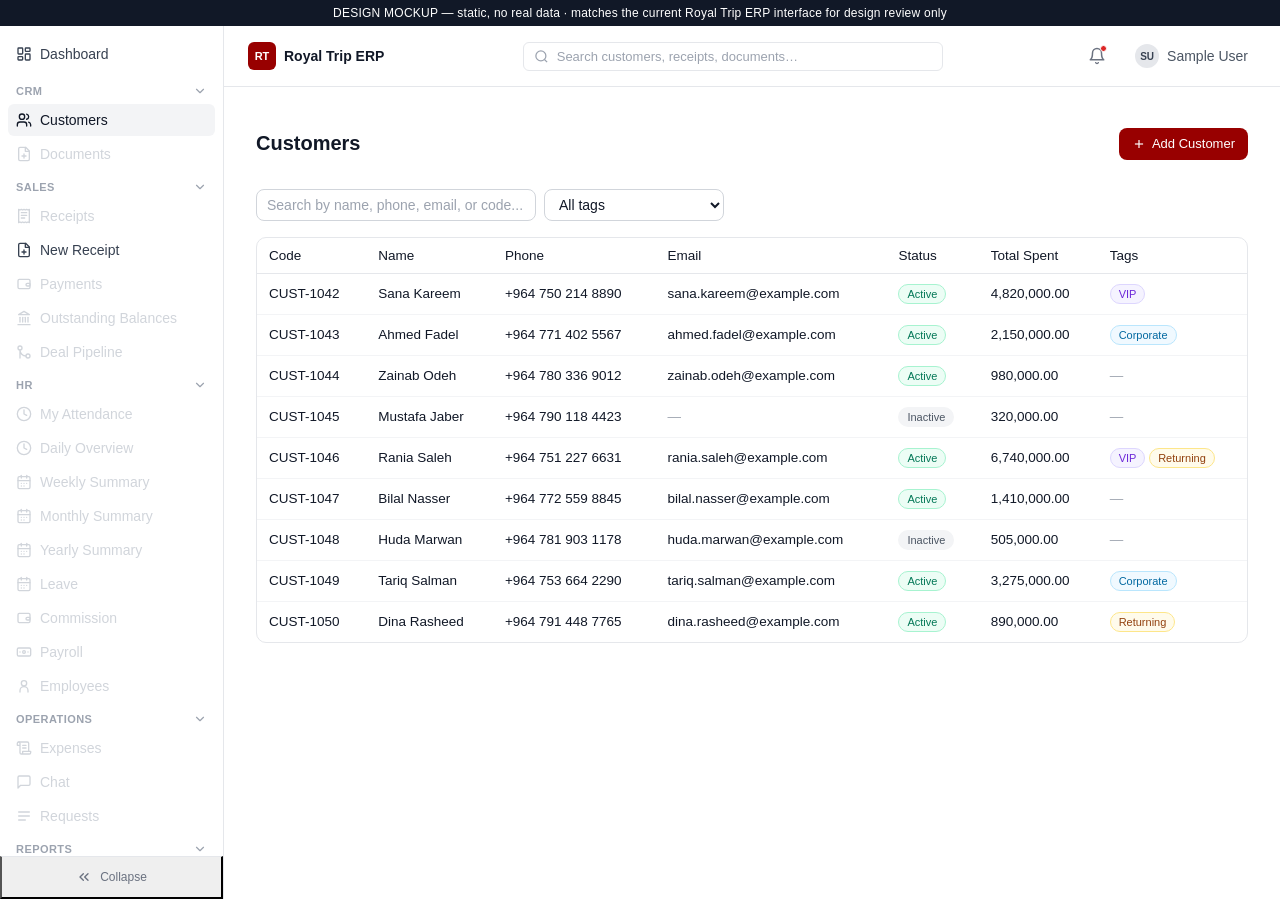
==== customers.html @ e02d03e4 "Add files via upload" ====
<!doctype html>
<html lang="en">
<head>
<meta charset="utf-8" />
<meta name="viewport" content="width=device-width, initial-scale=1" />
<title>Customers — Royal Trip ERP (Design Mockup)</title>
<link rel="stylesheet" href="styles.css" />
</head>
<body>

<svg style="display:none" aria-hidden="true">
  <symbol id="i-dashboard" viewBox="0 0 24 24"><rect width="7" height="9" x="3" y="3" rx="1"/><rect width="7" height="5" x="14" y="3" rx="1"/><rect width="7" height="9" x="14" y="12" rx="1"/><rect width="7" height="5" x="3" y="16" rx="1"/></symbol>
  <symbol id="i-users" viewBox="0 0 24 24"><path d="M16 21v-2a4 4 0 0 0-4-4H6a4 4 0 0 0-4 4v2"/><circle cx="9" cy="7" r="4"/><path d="M22 21v-2a4 4 0 0 0-3-3.87"/><path d="M16 3.13a4 4 0 0 1 0 7.75"/></symbol>
  <symbol id="i-user" viewBox="0 0 24 24"><circle cx="12" cy="8" r="4"/><path d="M6 21v-2a6 6 0 0 1 12 0v2"/></symbol>
  <symbol id="i-receipt" viewBox="0 0 24 24"><path d="M4 2v20l2-1 2 1 2-1 2 1 2-1 2 1 2-1 2 1V2l-2 1-2-1-2 1-2-1-2 1-2-1-2 1Z"/><path d="M8 7h8"/><path d="M8 11h8"/><path d="M8 15h5"/></symbol>
  <symbol id="i-file-plus" viewBox="0 0 24 24"><path d="M14.5 2H6a2 2 0 0 0-2 2v16a2 2 0 0 0 2 2h12a2 2 0 0 0 2-2V7.5L14.5 2z"/><path d="M14 2v6h6"/><path d="M12 12v6"/><path d="M9 15h6"/></symbol>
  <symbol id="i-landmark" viewBox="0 0 24 24"><line x1="3" x2="21" y1="22" y2="22"/><line x1="6" x2="6" y1="18" y2="11"/><line x1="10" x2="10" y1="18" y2="11"/><line x1="14" x2="14" y1="18" y2="11"/><line x1="18" x2="18" y1="18" y2="11"/><polygon points="12 2 20 7 4 7"/></symbol>
  <symbol id="i-git-merge" viewBox="0 0 24 24"><circle cx="18" cy="18" r="3"/><circle cx="6" cy="6" r="3"/><path d="M6 21V9a9 9 0 0 0 9 9"/></symbol>
  <symbol id="i-clock" viewBox="0 0 24 24"><circle cx="12" cy="12" r="10"/><path d="M12 6v6l4 2"/></symbol>
  <symbol id="i-calendar" viewBox="0 0 24 24"><rect width="18" height="18" x="3" y="4" rx="2"/><path d="M16 2v4"/><path d="M8 2v4"/><path d="M3 10h18"/><path d="M8 14h.01"/><path d="M12 14h.01"/><path d="M16 14h.01"/><path d="M8 18h.01"/><path d="M12 18h.01"/></symbol>
  <symbol id="i-wallet" viewBox="0 0 24 24"><path d="M21 12V7a2 2 0 0 0-2-2H5a2 2 0 0 0-2 2v10a2 2 0 0 0 2 2h14a2 2 0 0 0 2-2v-5"/><path d="M21 12a1 1 0 0 0-1-1h-3a2 2 0 0 0 0 4h3a1 1 0 0 0 1-1z"/></symbol>
  <symbol id="i-banknote" viewBox="0 0 24 24"><rect width="20" height="12" x="2" y="6" rx="2"/><circle cx="12" cy="12" r="2"/><path d="M6 12h.01M18 12h.01"/></symbol>
  <symbol id="i-scroll" viewBox="0 0 24 24"><path d="M8 21h12a2 2 0 0 0 2-2v-2H10v2a2 2 0 1 1-4 0V5a2 2 0 1 0-4 0v3h4"/><path d="M19 17V5a2 2 0 0 0-2-2H4"/><path d="M15 8h-5"/><path d="M15 12h-5"/></symbol>
  <symbol id="i-message" viewBox="0 0 24 24"><path d="M21 15a2 2 0 0 1-2 2H7l-4 4V5a2 2 0 0 1 2-2h14a2 2 0 0 1 2 2z"/></symbol>
  <symbol id="i-list" viewBox="0 0 24 24"><path d="M4 6h16"/><path d="M4 12h16"/><path d="M4 18h10"/></symbol>
  <symbol id="i-bar-chart" viewBox="0 0 24 24"><path d="M3 3v18h18"/><path d="M18 17V9"/><path d="M13 17V5"/><path d="M8 17v-3"/></symbol>
  <symbol id="i-settings" viewBox="0 0 24 24"><circle cx="12" cy="12" r="3"/><path d="M19.4 15a1.65 1.65 0 0 0 .33 1.82l.06.06a2 2 0 1 1-2.83 2.83l-.06-.06a1.65 1.65 0 0 0-1.82-.33 1.65 1.65 0 0 0-1 1.51V21a2 2 0 0 1-4 0v-.09A1.65 1.65 0 0 0 9 19.4a1.65 1.65 0 0 0-1.82.33l-.06.06a2 2 0 1 1-2.83-2.83l.06-.06a1.65 1.65 0 0 0 .33-1.82 1.65 1.65 0 0 0-1.51-1H3a2 2 0 0 1 0-4h.09A1.65 1.65 0 0 0 4.6 9a1.65 1.65 0 0 0-.33-1.82l-.06-.06a2 2 0 1 1 2.83-2.83l.06.06a1.65 1.65 0 0 0 1.82.33H9a1.65 1.65 0 0 0 1-1.51V3a2 2 0 0 1 4 0v.09a1.65 1.65 0 0 0 1 1.51 1.65 1.65 0 0 0 1.82-.33l.06-.06a2 2 0 1 1 2.83 2.83l-.06.06a1.65 1.65 0 0 0-.33 1.82V9a1.65 1.65 0 0 0 1.51 1H21a2 2 0 0 1 0 4h-.09a1.65 1.65 0 0 0-1.51 1z"/></symbol>
  <symbol id="i-terminal" viewBox="0 0 24 24"><polyline points="4 17 10 11 4 5"/><line x1="12" x2="20" y1="19" y2="19"/></symbol>
  <symbol id="i-chevron-down" viewBox="0 0 24 24"><path d="m6 9 6 6 6-6"/></symbol>
  <symbol id="i-chevrons-left" viewBox="0 0 24 24"><path d="m11 17-5-5 5-5"/><path d="m18 17-5-5 5-5"/></symbol>
  <symbol id="i-plus" viewBox="0 0 24 24"><path d="M5 12h14"/><path d="M12 5v14"/></symbol>
  <symbol id="i-arrow-left" viewBox="0 0 24 24"><path d="m12 19-7-7 7-7"/><path d="M19 12H5"/></symbol>
  <symbol id="i-x" viewBox="0 0 24 24"><path d="M18 6 6 18"/><path d="m6 6 12 12"/></symbol>
  <symbol id="i-search" viewBox="0 0 24 24"><circle cx="11" cy="11" r="8"/><path d="m21 21-4.3-4.3"/></symbol>
  <symbol id="i-bell" viewBox="0 0 24 24"><path d="M6 8a6 6 0 0 1 12 0c0 7 3 9 3 9H3s3-2 3-9"/><path d="M10.3 21a1.94 1.94 0 0 0 3.4 0"/></symbol>
</svg>

<div class="mockup-banner">
  DESIGN MOCKUP — static, no real data · matches the current Royal Trip ERP interface for design review only
</div>

<div class="app-shell">
  <aside class="sidebar">
    <nav class="sidebar-nav">
      <a href="index.html" class="sidebar-link">
        <svg class="nav-icon"><use href="#i-dashboard"/></svg>
        <span>Dashboard</span>
      </a>

      <div class="nav-group">
        <div class="nav-group-label"><span>CRM</span><svg><use href="#i-chevron-down"/></svg></div>
        <div class="nav-group-links">
          <a href="customers.html" class="sidebar-link active"><svg class="nav-icon"><use href="#i-users"/></svg><span>Customers</span></a>
          <a href="#" class="sidebar-link disabled"><svg class="nav-icon"><use href="#i-file-plus"/></svg><span>Documents</span></a>
        </div>
      </div>

      <div class="nav-group">
        <div class="nav-group-label"><span>Sales</span><svg><use href="#i-chevron-down"/></svg></div>
        <div class="nav-group-links">
          <a href="#" class="sidebar-link disabled"><svg class="nav-icon"><use href="#i-receipt"/></svg><span>Receipts</span></a>
          <a href="new-receipt.html" class="sidebar-link"><svg class="nav-icon"><use href="#i-file-plus"/></svg><span>New Receipt</span></a>
          <a href="#" class="sidebar-link disabled"><svg class="nav-icon"><use href="#i-wallet"/></svg><span>Payments</span></a>
          <a href="#" class="sidebar-link disabled"><svg class="nav-icon"><use href="#i-landmark"/></svg><span>Outstanding Balances</span></a>
          <a href="#" class="sidebar-link disabled"><svg class="nav-icon"><use href="#i-git-merge"/></svg><span>Deal Pipeline</span></a>
        </div>
      </div>

      <div class="nav-group">
        <div class="nav-group-label"><span>HR</span><svg><use href="#i-chevron-down"/></svg></div>
        <div class="nav-group-links">
          <a href="#" class="sidebar-link disabled"><svg class="nav-icon"><use href="#i-clock"/></svg><span>My Attendance</span></a>
          <a href="#" class="sidebar-link disabled"><svg class="nav-icon"><use href="#i-clock"/></svg><span>Daily Overview</span></a>
          <a href="#" class="sidebar-link disabled"><svg class="nav-icon"><use href="#i-calendar"/></svg><span>Weekly Summary</span></a>
          <a href="#" class="sidebar-link disabled"><svg class="nav-icon"><use href="#i-calendar"/></svg><span>Monthly Summary</span></a>
          <a href="#" class="sidebar-link disabled"><svg class="nav-icon"><use href="#i-calendar"/></svg><span>Yearly Summary</span></a>
          <a href="#" class="sidebar-link disabled"><svg class="nav-icon"><use href="#i-calendar"/></svg><span>Leave</span></a>
          <a href="#" class="sidebar-link disabled"><svg class="nav-icon"><use href="#i-wallet"/></svg><span>Commission</span></a>
          <a href="#" class="sidebar-link disabled"><svg class="nav-icon"><use href="#i-banknote"/></svg><span>Payroll</span></a>
          <a href="#" class="sidebar-link disabled"><svg class="nav-icon"><use href="#i-user"/></svg><span>Employees</span></a>
        </div>
      </div>

      <div class="nav-group">
        <div class="nav-group-label"><span>Operations</span><svg><use href="#i-chevron-down"/></svg></div>
        <div class="nav-group-links">
          <a href="#" class="sidebar-link disabled"><svg class="nav-icon"><use href="#i-scroll"/></svg><span>Expenses</span></a>
          <a href="#" class="sidebar-link disabled"><svg class="nav-icon"><use href="#i-message"/></svg><span>Chat</span></a>
          <a href="#" class="sidebar-link disabled"><svg class="nav-icon"><use href="#i-list"/></svg><span>Requests</span></a>
        </div>
      </div>

      <div class="nav-group">
        <div class="nav-group-label"><span>Reports</span><svg><use href="#i-chevron-down"/></svg></div>
        <div class="nav-group-links">
          <a href="#" class="sidebar-link disabled"><svg class="nav-icon"><use href="#i-bar-chart"/></svg><span>Reports</span></a>
        </div>
      </div>

      <div class="nav-group">
        <div class="nav-group-label"><span>Admin</span><svg><use href="#i-chevron-down"/></svg></div>
        <div class="nav-group-links">
          <a href="settings.html" class="sidebar-link"><svg class="nav-icon"><use href="#i-settings"/></svg><span>Settings</span></a>
          <a href="#" class="sidebar-link disabled"><svg class="nav-icon"><use href="#i-scroll"/></svg><span>Audit Log</span></a>
        </div>
      </div>
    </nav>
    <button class="sidebar-footer" type="button">
      <svg class="nav-icon"><use href="#i-chevrons-left"/></svg>
      <span>Collapse</span>
    </button>
  </aside>

  <div class="content">
    <header class="header">
      <div class="header-brand">
        <div class="header-logo">RT</div>
        <span class="header-brand-name">Royal Trip ERP</span>
      </div>
      <div class="header-search">
        <div class="header-search-input">
          <svg><use href="#i-search"/></svg>
          <span>Search customers, receipts, documents…</span>
        </div>
      </div>
      <div class="header-actions">
        <div class="icon-btn"><svg><use href="#i-bell"/></svg><span class="dot"></span></div>
        <div class="user-menu">
          <div class="avatar">SU</div>
          <span>Sample User</span>
        </div>
      </div>
    </header>

    <main class="page">
      <div class="page-head-row">
        <h1 class="page-title">Customers</h1>
        <button class="btn" type="button"><svg><use href="#i-plus"/></svg>Add Customer</button>
      </div>

      <div class="toolbar">
        <input class="text-input" type="text" placeholder="Search by name, phone, email, or code..." />
        <select class="select-input">
          <option>All tags</option>
          <option>VIP</option>
          <option>Corporate</option>
          <option>Returning</option>
        </select>
      </div>

      <div class="table-wrap">
        <table class="data-table">
          <thead>
            <tr>
              <th>Code</th>
              <th>Name</th>
              <th>Phone</th>
              <th>Email</th>
              <th>Status</th>
              <th>Total Spent</th>
              <th>Tags</th>
            </tr>
          </thead>
          <tbody>
            <tr>
              <td class="cell-strong">CUST-1042</td>
              <td>Sana Kareem</td>
              <td>+964 750 214 8890</td>
              <td>sana.kareem@example.com</td>
              <td><span class="badge badge-active">Active</span></td>
              <td>4,820,000.00</td>
              <td><span class="badge badge-tag-vip">VIP</span></td>
            </tr>
            <tr>
              <td class="cell-strong">CUST-1043</td>
              <td>Ahmed Fadel</td>
              <td>+964 771 402 5567</td>
              <td>ahmed.fadel@example.com</td>
              <td><span class="badge badge-active">Active</span></td>
              <td>2,150,000.00</td>
              <td><span class="badge badge-tag-corporate">Corporate</span></td>
            </tr>
            <tr>
              <td class="cell-strong">CUST-1044</td>
              <td>Zainab Odeh</td>
              <td>+964 780 336 9012</td>
              <td>zainab.odeh@example.com</td>
              <td><span class="badge badge-active">Active</span></td>
              <td>980,000.00</td>
              <td class="cell-muted">—</td>
            </tr>
            <tr>
              <td class="cell-strong">CUST-1045</td>
              <td>Mustafa Jaber</td>
              <td>+964 790 118 4423</td>
              <td class="cell-muted">—</td>
              <td><span class="badge badge-inactive">Inactive</span></td>
              <td>320,000.00</td>
              <td class="cell-muted">—</td>
            </tr>
            <tr>
              <td class="cell-strong">CUST-1046</td>
              <td>Rania Saleh</td>
              <td>+964 751 227 6631</td>
              <td>rania.saleh@example.com</td>
              <td><span class="badge badge-active">Active</span></td>
              <td>6,740,000.00</td>
              <td>
                <span class="badge badge-tag-vip">VIP</span>
                <span class="badge badge-tag-returning">Returning</span>
              </td>
            </tr>
            <tr>
              <td class="cell-strong">CUST-1047</td>
              <td>Bilal Nasser</td>
              <td>+964 772 559 8845</td>
              <td>bilal.nasser@example.com</td>
              <td><span class="badge badge-active">Active</span></td>
              <td>1,410,000.00</td>
              <td class="cell-muted">—</td>
            </tr>
            <tr>
              <td class="cell-strong">CUST-1048</td>
              <td>Huda Marwan</td>
              <td>+964 781 903 1178</td>
              <td>huda.marwan@example.com</td>
              <td><span class="badge badge-inactive">Inactive</span></td>
              <td>505,000.00</td>
              <td class="cell-muted">—</td>
            </tr>
            <tr>
              <td class="cell-strong">CUST-1049</td>
              <td>Tariq Salman</td>
              <td>+964 753 664 2290</td>
              <td>tariq.salman@example.com</td>
              <td><span class="badge badge-active">Active</span></td>
              <td>3,275,000.00</td>
              <td><span class="badge badge-tag-corporate">Corporate</span></td>
            </tr>
            <tr>
              <td class="cell-strong">CUST-1050</td>
              <td>Dina Rasheed</td>
              <td>+964 791 448 7765</td>
              <td>dina.rasheed@example.com</td>
              <td><span class="badge badge-active">Active</span></td>
              <td>890,000.00</td>
              <td><span class="badge badge-tag-returning">Returning</span></td>
            </tr>
          </tbody>
        </table>
      </div>
    </main>
  </div>
</div>

</body>
</html>
---- styles.css ----
/* Royal Trip ERP — static design mockup stylesheet.
   Tokens pulled from the real app's app/globals.css and Tailwind gray scale
   (the actual components use plain Tailwind gray/emerald/amber utilities,
   not the oklch custom-theme tokens, for most page-level chrome). */

:root {
  --red: #980000;
  --red-hover: #7a0000;

  --gray-50: #f9fafb;
  --gray-100: #f3f4f6;
  --gray-200: #e5e7eb;
  --gray-300: #d1d5db;
  --gray-400: #9ca3af;
  --gray-500: #6b7280;
  --gray-600: #4b5563;
  --gray-700: #374151;
  --gray-900: #111827;

  --emerald-50: #ecfdf5;
  --emerald-200: #a7f3d0;
  --emerald-700: #047857;

  --amber-50: #fffbeb;
  --amber-200: #fde68a;
  --amber-600: #d97706;
  --amber-800: #92400e;

  --sky-50: #f0f9ff;
  --sky-200: #bae6fd;
  --sky-700: #0369a1;

  --violet-50: #f5f3ff;
  --violet-200: #ddd6fe;
  --violet-700: #6d28d9;

  --green-600: #16a34a;
  --red-600: #dc2626;

  --radius: 10px;
  --radius-sm: 6px;
  --radius-full: 9999px;

  --font-sans: -apple-system, BlinkMacSystemFont, "Segoe UI", Inter, Roboto, "Helvetica Neue", Arial, sans-serif;
}

* {
  box-sizing: border-box;
}

html,
body {
  margin: 0;
  padding: 0;
  height: 100%;
}

body {
  font-family: var(--font-sans);
  color: var(--gray-900);
  background: #ffffff;
  -webkit-font-smoothing: antialiased;
}

a {
  color: inherit;
  text-decoration: none;
}

button {
  font-family: inherit;
}

/* ---------- Mockup banner ---------- */

.mockup-banner {
  background: var(--gray-900);
  color: #fff;
  font-size: 12px;
  padding: 6px 16px;
  text-align: center;
  letter-spacing: 0.02em;
}

.mockup-banner strong {
  color: #ffd0d0;
}

/* ---------- App shell ---------- */

.app-shell {
  display: flex;
  min-height: calc(100vh - 27px);
}

/* ---------- Sidebar ---------- */

.sidebar {
  width: 224px;
  flex-shrink: 0;
  display: flex;
  flex-direction: column;
  border-right: 1px solid var(--gray-200);
  background: #fff;
  height: calc(100vh - 27px);
  position: sticky;
  top: 27px;
}

.sidebar-nav {
  flex: 1;
  overflow-y: auto;
  padding: 12px 0;
}

.sidebar-link {
  display: flex;
  align-items: center;
  gap: 8px;
  margin: 0 8px 8px 8px;
  padding: 8px;
  border-radius: 6px;
  font-size: 14px;
  font-weight: 500;
  color: var(--gray-700);
}

.sidebar-link:hover {
  background: var(--gray-50);
}

.sidebar-link.active {
  background: var(--gray-100);
  color: var(--gray-900);
}

.sidebar-link.disabled {
  color: var(--gray-300);
  cursor: default;
}

.sidebar-link.disabled:hover {
  background: transparent;
}

.nav-icon {
  width: 16px;
  height: 16px;
  flex-shrink: 0;
  stroke: currentColor;
  fill: none;
  stroke-width: 2;
  stroke-linecap: round;
  stroke-linejoin: round;
}

.nav-group {
  margin-bottom: 4px;
}

.nav-group-label {
  display: flex;
  align-items: center;
  justify-content: space-between;
  padding: 6px 16px;
  font-size: 11px;
  font-weight: 600;
  text-transform: uppercase;
  letter-spacing: 0.04em;
  color: var(--gray-400);
}

.nav-group-label svg {
  width: 14px;
  height: 14px;
  stroke: currentColor;
  fill: none;
  stroke-width: 2;
  stroke-linecap: round;
  stroke-linejoin: round;
}

.nav-group-links {
  display: flex;
  flex-direction: column;
  gap: 2px;
  padding: 0 8px;
}

.nav-group-links .sidebar-link {
  margin: 0;
}

.sidebar-footer {
  display: flex;
  align-items: center;
  justify-content: center;
  gap: 8px;
  border-top: 1px solid var(--gray-200);
  padding: 12px 8px;
  font-size: 12px;
  font-weight: 500;
  color: var(--gray-500);
}

/* ---------- Header ---------- */

.header {
  display: flex;
  align-items: center;
  justify-content: space-between;
  border-bottom: 1px solid var(--gray-200);
  background: #fff;
  padding: 12px 24px;
  gap: 24px;
}

.header-brand {
  display: flex;
  align-items: center;
  gap: 8px;
  flex-shrink: 0;
}

.header-logo {
  width: 28px;
  height: 28px;
  border-radius: 6px;
  background: var(--red);
  color: #fff;
  display: flex;
  align-items: center;
  justify-content: center;
  font-size: 11px;
  font-weight: 700;
}

.header-brand-name {
  font-size: 14px;
  font-weight: 600;
  color: var(--gray-900);
}

.header-search {
  flex: 1;
  display: flex;
  justify-content: center;
  padding: 0 24px;
}

.header-search-input {
  width: 100%;
  max-width: 420px;
  display: flex;
  align-items: center;
  gap: 8px;
  border: 1px solid var(--gray-200);
  border-radius: var(--radius-sm);
  padding: 6px 10px;
  color: var(--gray-400);
  font-size: 13px;
}

.header-search-input svg {
  width: 15px;
  height: 15px;
  stroke: currentColor;
  fill: none;
  stroke-width: 2;
  flex-shrink: 0;
}

.header-actions {
  display: flex;
  align-items: center;
  gap: 14px;
  font-size: 14px;
  color: var(--gray-600);
  flex-shrink: 0;
}

.icon-btn {
  position: relative;
  display: flex;
  align-items: center;
  justify-content: center;
  width: 32px;
  height: 32px;
  border-radius: 6px;
  color: var(--gray-500);
}

.icon-btn:hover {
  background: var(--gray-100);
}

.icon-btn svg {
  width: 18px;
  height: 18px;
  stroke: currentColor;
  fill: none;
  stroke-width: 2;
  stroke-linecap: round;
  stroke-linejoin: round;
}

.icon-btn .dot {
  position: absolute;
  top: 5px;
  right: 6px;
  width: 7px;
  height: 7px;
  border-radius: 50%;
  background: var(--red-600);
  border: 1.5px solid #fff;
}

.user-menu {
  display: flex;
  align-items: center;
  gap: 8px;
  padding: 6px 8px;
  border-radius: 6px;
}

.user-menu:hover {
  background: var(--gray-100);
}

.avatar {
  width: 24px;
  height: 24px;
  border-radius: 50%;
  background: var(--gray-200);
  color: var(--gray-700);
  display: flex;
  align-items: center;
  justify-content: center;
  font-size: 10px;
  font-weight: 600;
}

/* ---------- Content ---------- */

.content {
  flex: 1;
  min-width: 0;
}

.page {
  max-width: 1120px;
  margin: 0 auto;
  padding: 32px;
}

.page-narrow {
  max-width: 720px;
}

.page-mid {
  max-width: 960px;
}

.page-title {
  font-size: 20px;
  font-weight: 600;
  color: var(--gray-900);
}

.page-title-red {
  color: var(--red);
}

.page-subtitle {
  margin-top: 4px;
  font-size: 13px;
  color: var(--gray-500);
}

.back-link {
  display: inline-flex;
  align-items: center;
  gap: 6px;
  margin-bottom: 24px;
  font-size: 13px;
  color: var(--gray-500);
}

.back-link svg {
  width: 16px;
  height: 16px;
  stroke: currentColor;
  fill: none;
  stroke-width: 2;
}

.back-link:hover {
  color: var(--gray-900);
}

/* ---------- Cards / grid ---------- */

.card-grid {
  margin-top: 24px;
  display: grid;
  grid-template-columns: repeat(3, minmax(0, 1fr));
  gap: 16px;
}

.card {
  display: flex;
  flex-direction: column;
  gap: 12px;
  height: 100%;
  border: 1px solid var(--gray-200);
  border-radius: var(--radius);
  background: #fff;
  padding: 16px;
  box-shadow: 0 1px 2px 0 rgba(0, 0, 0, 0.03);
  transition: box-shadow 0.15s ease;
}

a.card:hover {
  box-shadow: 0 2px 8px 0 rgba(0, 0, 0, 0.08);
}

.card-title {
  font-size: 13px;
  font-weight: 600;
  color: var(--gray-900);
}

.card-span-2 {
  grid-column: span 2;
}

.card-span-3 {
  grid-column: span 3;
}

.stat-row {
  display: flex;
  align-items: baseline;
  justify-content: space-between;
  font-size: 12px;
}

.stat-label {
  color: var(--gray-500);
}

.stat-value {
  font-weight: 600;
  color: var(--gray-900);
}

.big-stat {
  font-size: 24px;
  font-weight: 600;
  color: var(--gray-900);
}

.big-stat-green {
  color: var(--green-600);
}

.big-stat-red {
  color: var(--red);
}

.hint {
  margin-top: 2px;
  font-size: 11px;
  color: var(--gray-400);
}

.empty {
  font-size: 13px;
  color: var(--gray-400);
}

.chip-row {
  display: flex;
  flex-wrap: wrap;
  gap: 4px;
}

.chip {
  border-radius: var(--radius-full);
  background: var(--gray-100);
  padding: 2px 8px;
  font-size: 11px;
  color: var(--gray-700);
}

.progress-track {
  height: 8px;
  width: 100%;
  border-radius: var(--radius-full);
  background: var(--gray-100);
  overflow: hidden;
}

.progress-fill {
  height: 100%;
  border-radius: var(--radius-full);
  background: var(--red);
}

.progress-fill.reached {
  background: var(--green-600);
}

.leaderboard-item + .leaderboard-item,
.progress-item + .progress-item {
  margin-top: 10px;
}

.leaderboard-row,
.progress-row {
  display: flex;
  align-items: baseline;
  justify-content: space-between;
  font-size: 12px;
  margin-bottom: 3px;
}

.leaderboard-name {
  font-weight: 500;
  color: var(--gray-800, #1f2937);
}

.leaderboard-pct {
  color: var(--gray-500);
}

.leaderboard-amount {
  font-size: 11px;
  color: var(--gray-400);
  margin-bottom: 4px;
}

.activity-list,
.leave-list {
  display: flex;
  flex-direction: column;
  gap: 8px;
  font-size: 12px;
  color: var(--gray-700);
}

.activity-date {
  color: var(--gray-400);
}

.pending-tag {
  margin-left: 4px;
  color: var(--amber-600);
}

.branch-heading {
  margin-bottom: 12px;
  font-size: 13px;
  font-weight: 600;
  color: var(--gray-900);
}

/* ---------- Buttons ---------- */

.btn {
  display: inline-flex;
  align-items: center;
  justify-content: center;
  gap: 6px;
  height: 32px;
  padding: 0 12px;
  border-radius: 8px;
  border: 1px solid transparent;
  font-size: 13px;
  font-weight: 500;
  background: var(--red);
  color: #fff;
  cursor: pointer;
}

.btn:hover {
  background: var(--red-hover);
}

.btn svg {
  width: 14px;
  height: 14px;
  stroke: currentColor;
  fill: none;
  stroke-width: 2;
}

.btn-outline {
  background: transparent;
  border-color: var(--gray-300);
  color: var(--gray-700);
}

.btn-outline:hover {
  background: var(--gray-50);
}

.btn-sm {
  height: 28px;
  padding: 0 10px;
  font-size: 12.5px;
  border-radius: 6px;
}

.btn-ghost {
  background: transparent;
  color: var(--gray-500);
}

.btn-ghost:hover {
  background: var(--gray-100);
}

/* ---------- Form controls ---------- */

.field {
  display: flex;
  flex-direction: column;
  gap: 6px;
}

.field-label {
  font-size: 13px;
  font-weight: 500;
  color: var(--gray-700);
}

.form-grid {
  display: grid;
  grid-template-columns: repeat(2, minmax(0, 1fr));
  gap: 12px;
}

.text-input,
.select-input {
  height: 32px;
  width: 100%;
  border: 1px solid var(--gray-300);
  border-radius: 8px;
  padding: 0 10px;
  font-size: 14px;
  color: var(--gray-900);
  background: #fff;
}

.text-input::placeholder {
  color: var(--gray-400);
}

.text-input:focus,
.select-input:focus {
  outline: none;
  border-color: var(--red);
  box-shadow: 0 0 0 3px rgba(152, 0, 0, 0.12);
}

.combobox-value {
  display: flex;
  align-items: center;
  justify-content: space-between;
  height: 32px;
  border: 1px solid var(--gray-300);
  border-radius: 8px;
  padding: 0 10px;
  font-size: 14px;
  color: var(--gray-900);
}

.combobox-value svg {
  width: 14px;
  height: 14px;
  stroke: var(--gray-400);
  fill: none;
  stroke-width: 2;
}

.combobox-sub {
  color: var(--gray-400);
  font-size: 12px;
}

/* ---------- Service line item card ---------- */

.service-card {
  border: 1px solid var(--gray-200);
  border-radius: var(--radius);
  padding: 16px;
}

.service-card-head {
  display: flex;
  align-items: center;
  justify-content: space-between;
  margin-bottom: 16px;
}

.service-card-head h3 {
  margin: 0;
  font-size: 13px;
  font-weight: 600;
  color: var(--gray-900);
}

/* ---------- Alerts ---------- */

.alert {
  border: 1px solid var(--gray-200);
  border-radius: var(--radius);
  background: #fff;
  padding: 10px 12px;
  font-size: 13px;
  color: var(--gray-700);
}

.alert-amber {
  border-color: var(--amber-200);
  background: var(--amber-50);
  color: var(--amber-800);
}

/* ---------- Table ---------- */

.table-wrap {
  margin-top: 16px;
  border: 1px solid var(--gray-200);
  border-radius: var(--radius);
  overflow: hidden;
}

table.data-table {
  width: 100%;
  border-collapse: collapse;
  font-size: 13.5px;
}

.data-table thead tr {
  border-bottom: 1px solid var(--gray-200);
}

.data-table th {
  text-align: left;
  padding: 10px 12px;
  font-weight: 500;
  color: var(--gray-900);
  white-space: nowrap;
}

.data-table td {
  padding: 10px 12px;
  vertical-align: middle;
  white-space: nowrap;
  border-bottom: 1px solid var(--gray-100);
}

.data-table tbody tr:last-child td {
  border-bottom: none;
}

.data-table tbody tr:hover {
  background: var(--gray-50);
  cursor: pointer;
}

.cell-strong {
  font-weight: 500;
}

.cell-muted {
  color: var(--gray-400);
}

/* ---------- Badges ---------- */

.badge {
  display: inline-flex;
  align-items: center;
  height: 20px;
  border-radius: var(--radius-full);
  padding: 0 8px;
  font-size: 11px;
  font-weight: 500;
  border: 1px solid transparent;
  white-space: nowrap;
}

.badge-active {
  border-color: var(--emerald-200);
  background: var(--emerald-50);
  color: var(--emerald-700);
}

.badge-inactive {
  background: var(--gray-100);
  color: var(--gray-600);
}

.badge-tag-vip {
  border-color: var(--violet-200);
  background: var(--violet-50);
  color: var(--violet-700);
}

.badge-tag-corporate {
  border-color: var(--sky-200);
  background: var(--sky-50);
  color: var(--sky-700);
}

.badge-tag-returning {
  border-color: var(--amber-200);
  background: var(--amber-50);
  color: var(--amber-800);
}

/* ---------- Toolbar ---------- */

.toolbar {
  margin-top: 4px;
  margin-bottom: 16px;
  display: flex;
  flex-wrap: wrap;
  align-items: center;
  gap: 8px;
}

.toolbar .text-input {
  max-width: 280px;
}

.toolbar .select-input {
  max-width: 180px;
}

.page-head-row {
  display: flex;
  align-items: center;
  justify-content: space-between;
  margin-bottom: 20px;
}

/* ---------- Settings cards ---------- */

.settings-card {
  border-radius: 8px;
  border: 1px solid var(--gray-200);
  background: #fff;
  padding: 16px;
}

.settings-card:hover {
  border-color: var(--gray-300);
  background: var(--gray-50);
}

.settings-card h2 {
  margin: 0;
  font-size: 13.5px;
  font-weight: 600;
  color: var(--gray-900);
}

.settings-card p {
  margin: 4px 0 0 0;
  font-size: 12px;
  color: var(--gray-500);
}

.settings-grid {
  margin-top: 24px;
  display: grid;
  grid-template-columns: repeat(3, minmax(0, 1fr));
  gap: 16px;
}

@media (max-width: 960px) {
  .card-grid,
  .settings-grid {
    grid-template-columns: repeat(2, minmax(0, 1fr));
  }
  .card-span-3 {
    grid-column: span 2;
  }
}

@media (max-width: 640px) {
  .card-grid,
  .settings-grid,
  .form-grid {
    grid-template-columns: minmax(0, 1fr);
  }
  .card-span-2,
  .card-span-3 {
    grid-column: span 1;
  }
}
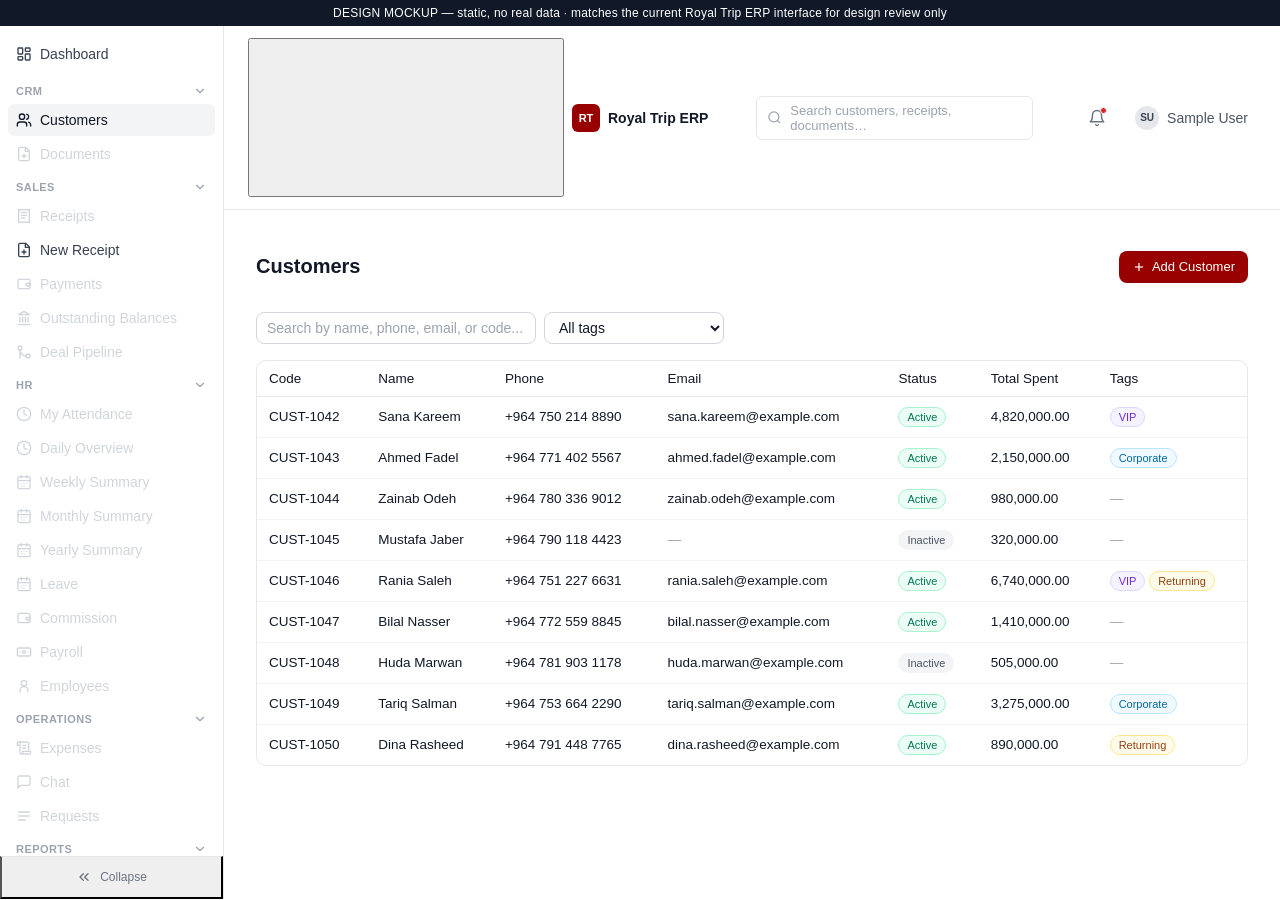
==== commit 3b661bf1: "Implement sidebar menu toggle and overlay Added menu toggle functionality and sidebar overlay." ====
--- a/customers.html
+++ b/customers.html
@@ -28,6 +28,7 @@
   <symbol id="i-terminal" viewBox="0 0 24 24"><polyline points="4 17 10 11 4 5"/><line x1="12" x2="20" y1="19" y2="19"/></symbol>
   <symbol id="i-chevron-down" viewBox="0 0 24 24"><path d="m6 9 6 6 6-6"/></symbol>
   <symbol id="i-chevrons-left" viewBox="0 0 24 24"><path d="m11 17-5-5 5-5"/><path d="m18 17-5-5 5-5"/></symbol>
+  <symbol id="i-menu" viewBox="0 0 24 24"><line x1="4" x2="20" y1="6" y2="6"/><line x1="4" x2="20" y1="12" y2="12"/><line x1="4" x2="20" y1="18" y2="18"/></symbol>
   <symbol id="i-plus" viewBox="0 0 24 24"><path d="M5 12h14"/><path d="M12 5v14"/></symbol>
   <symbol id="i-arrow-left" viewBox="0 0 24 24"><path d="m12 19-7-7 7-7"/><path d="M19 12H5"/></symbol>
   <symbol id="i-x" viewBox="0 0 24 24"><path d="M18 6 6 18"/><path d="m6 6 12 12"/></symbol>
@@ -39,7 +40,8 @@
   DESIGN MOCKUP — static, no real data · matches the current Royal Trip ERP interface for design review only
 </div>
 
-<div class="app-shell">
+<div class="app-shell" id="app-shell">
+  <div class="sidebar-overlay" id="sidebar-overlay"></div>
   <aside class="sidebar">
     <nav class="sidebar-nav">
       <a href="index.html" class="sidebar-link">
@@ -114,6 +116,7 @@
   <div class="content">
     <header class="header">
       <div class="header-brand">
+        <button class="menu-toggle" id="menu-toggle" type="button" aria-label="Toggle menu"><svg><use href="#i-menu"/></svg></button>
         <div class="header-logo">RT</div>
         <span class="header-brand-name">Royal Trip ERP</span>
       </div>
@@ -253,5 +256,13 @@
   </div>
 </div>
 
+  <script>
+    var shell = document.getElementById("app-shell");
+    var toggle = document.getElementById("menu-toggle");
+    var overlay = document.getElementById("sidebar-overlay");
+    function closeNav() { shell.classList.remove("nav-open"); }
+    if (toggle) toggle.addEventListener("click", function () { shell.classList.toggle("nav-open"); });
+    if (overlay) overlay.addEventListener("click", closeNav);
+  </script>
 </body>
 </html>
